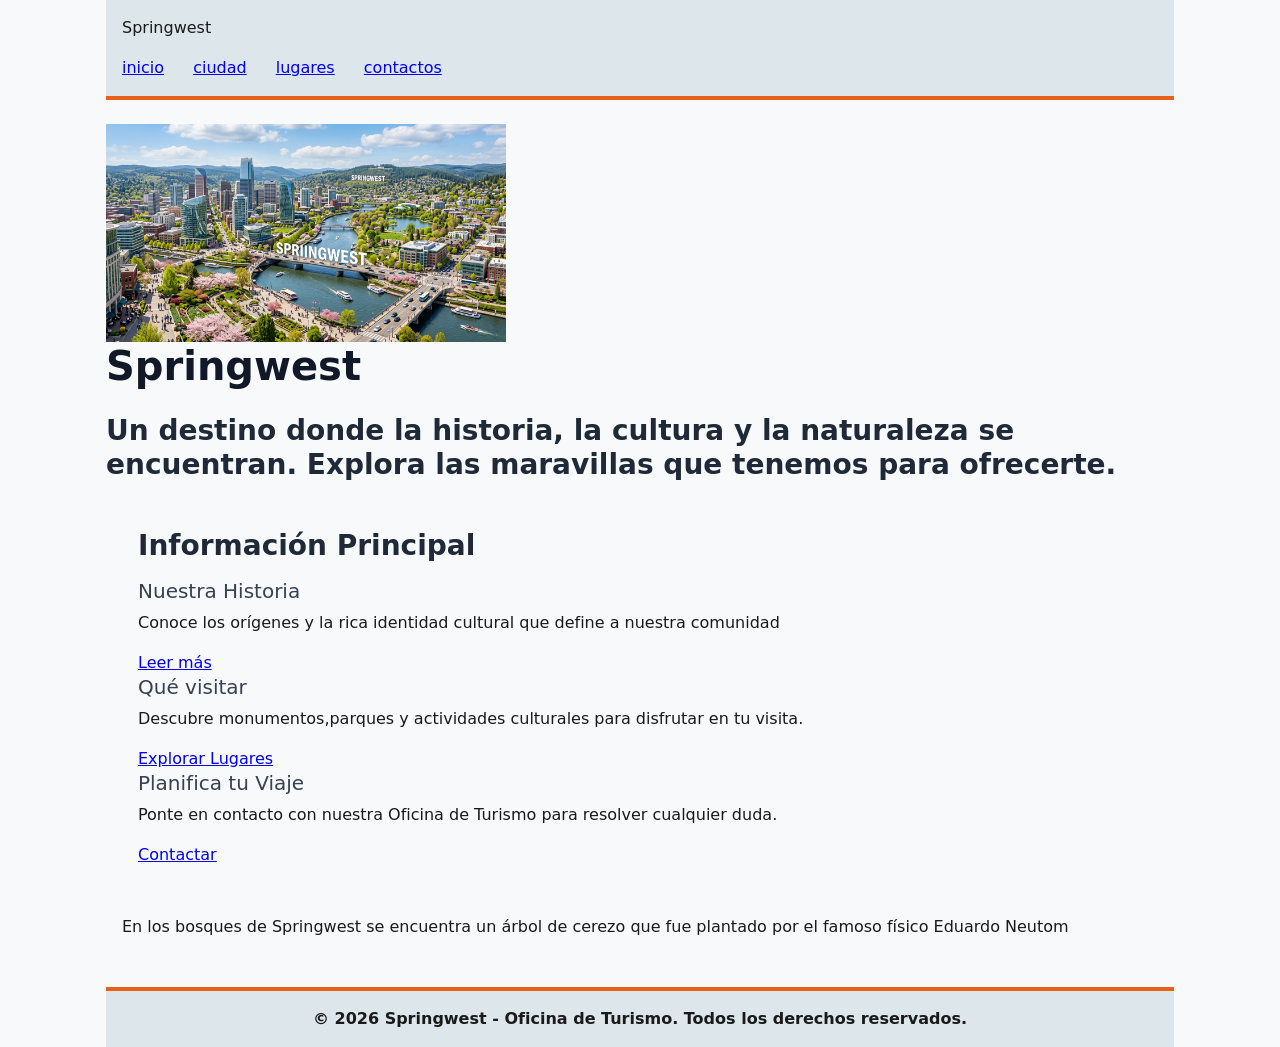
==== index.html @ 0a76c89a "Merge branch 'main' of https://github.com/LI-TP-grupo3/Trabajo-practico-3" ====
<!DOCTYPE html>
<html lang="es">
<head>
    <meta charset="UTF-8">
    <link rel="preconnect" href="https://fonts.googleapis.com">
<link rel="preconnect" href="https://fonts.gstatic.com" crossorigin>
<link href="https://fonts.googleapis.com/css2?family=Bitcount+Ink:wght@100..900&family=Edu+QLD+Hand:wght@400..700&family=Poppins:ital,wght@0,100;0,200;0,300;0,400;0,500;0,600;0,700;0,800;0,900;1,100;1,200;1,300;1,400;1,500;1,600;1,700;1,800;1,900&display=swap" rel="stylesheet">
<link rel="stylesheet"
    href="estilos.css">
    <meta name="viewport" content="width=device-width, initial-scale=1.0">
    <title>Portal Turístico</title>
    <link rel="stylesheet" href="styles/estilos.css">
</head>
<body>
    <header>
        <nav>
            <p>Springwest</p>
            <a href="index.html">inicio</a>
            <a href="ciudad.html">ciudad</a>
            <a href="lugares.html">lugares</a>
            <a href="contactos.html">contactos</a>
        </nav>
    </header>
        <img src="imagen/SPRINGWEST_img_14690567952539229724.jpg" alt="Foto de Springwest" width="400">
        <h1>Springwest</h1>
        <h2>Un destino donde la historia, la cultura y la naturaleza se encuentran. Explora las maravillas que tenemos para ofrecerte.</h2>
        <main>
            <section>
                <h2>Información Principal</h2>
                <div>
                    <article>
                    <h3>Nuestra Historia</h3>
                    <p>Conoce los orígenes y la rica identidad cultural que define a nuestra comunidad</p>
                    <a href="ciudad.html">Leer más</a>
                    </article>
                </div>
                <div>
                    <article>
                    <h3>
                        Qué visitar
                    </h3>
                    <p>Descubre monumentos,parques y actividades culturales para disfrutar en tu visita.</p>
                    <a href="lugares.html">Explorar Lugares</a>
                    </article>
                </div>
                <div>
                    <article>
                    <h3>
                    Planifica tu Viaje
                    </h3>
                    <p>Ponte en contacto con nuestra Oficina de Turismo para resolver cualquier duda.</p>
                    <a href="contactos.html">Contactar</a>
                    </article>
                </div>  
            </section>
        <aside>En los bosques de Springwest se encuentra un árbol de cerezo que fue plantado por el famoso físico Eduardo Neutom</aside>
        </main>
    

    <footer>
        <strong>&copy; 2026 Springwest - Oficina de Turismo. Todos los derechos reservados.</strong>
    </footer>   
</body>
</html>
---- styles/estilos.css ----
:root {
  /* Paleta de colores */
  --clr-primary: #0066ff;
  --clr-bg: #f8f9fa;
  --clr-text-main: #212529;
  --clr-heading: #111827;      /* Color para h1 */
  --clr-subheading: #1f2937;   /* Color para h2 */
  --clr-caption: #374151;      /* Color para h3 */

  /* Tipografía (Google Fonts como principal, sans-serif como respaldo) */
  --font-main: 'Inter', system-ui, -apple-system, sans-serif;

  /* Tamaños de fuente */
  --fs-base: 1rem;       /* 16px base recomendado */
  --fs-h3: 1.25rem;      /* 20px */
  --fs-h2: 1.75rem;      /* 28px */
  --fs-h1: 2.5rem;       /* 40px */

  /* Pesos de fuente */
  --fw-regular: 400;
  --fw-medium: 500;
  --fw-bold: 700;

  /* Altura de línea */
  --lh-tight: 1.2;
  --lh-normal: 1.5;

  /* Espaciado */
  --space-sm: 0.5rem;
  --space-md: 1rem;
  --space-lg: 1.5rem;
}

/* ==========================================
   2. RESET MODERNO
   ========================================== */
*,
*::before,
*::after {
  box-sizing: border-box;
  margin: 0;
  padding: 0;
}

html {
  color-scheme: light dark;
}

img,
picture,
video,
canvas,
svg {
  display: block;
  max-width: 100%;
}

input,
button,
textarea,
select {
  font: inherit;
}

/* ==========================================
   3. ESTILOS DEL BODY (FUENTAY TAMAÑO BASE)
   ========================================== */
body {
  /* Fuente elegida como principal del sitio */
  font-family: var(--font-main);
  /* Tamaño de fuente base (16px) */
  font-size: var(--fs-base);
  font-weight: var(--fw-regular);
  line-height: var(--lh-normal);
  color: var(--clr-text-main);
  background-color: var(--clr-bg);

  min-height: 100vh;
  text-rendering: optimizeLegibility;
  -webkit-font-smoothing: antialiased;

  display: flex;
  flex-direction: column;
}

/* ==========================================
   4. ESTILOS DIFERENCIADOS PARA HEADINGS
   ========================================== */
h1, h2, h3 {
  font-family: var(--font-main);
  line-height: var(--lh-tight);
}

h1 {
  font-size: var(--fs-h1);
  font-weight: var(--fw-bold);
  color: var(--clr-heading);
  margin-bottom: var(--space-lg);
}

h2 {
  font-size: var(--fs-h2);
  font-weight: var(--fw-bold);
  color: var(--clr-subheading);
  margin-bottom: var(--space-md);
}

h3 {
  font-size: var(--fs-h3);
  font-weight: var(--fw-medium);
  color: var(--clr-caption);
  margin-bottom: var(--space-sm);
}

/* ===== Variables ===== */
:root {
    --color-fondo: #F7F9FA;
    --color-texto: #1A1A1A;
    --color-acento: #E8611A;
    --color-header-footer: #DDE6EA;
}

/* ===== Reset ===== */
* {
    box-sizing: border-box;
    margin: 0;
    padding: 0;
}

/* ===== Body ===== */
body {
    background-color: var(--color-fondo);
    color: var(--color-texto);
    max-width: 1100px;
    margin: 0 auto;
    padding: 0 1rem;
}

/* ===== Header ===== */
header {
    background-color: var(--color-header-footer);
    padding: 1rem;
    margin-bottom: 1.5rem;
    border-bottom: 4px solid var(--color-acento);
}

/* ===== Navegacion ===== */
nav a {
    margin-right: 1.5rem;
}

/* ===== Contenido principal ===== */
main {
    padding: 1rem;
}

section {
    padding: 1rem;
    margin-bottom: 2rem;
}

p {
    margin-bottom: 1rem;
}

/* ===== Footer ===== */
footer {
    background-color: var(--color-header-footer);
    padding: 1rem;
    margin-top: 2rem;
    text-align: center;
    border-top: 4px solid var(--color-acento);
}
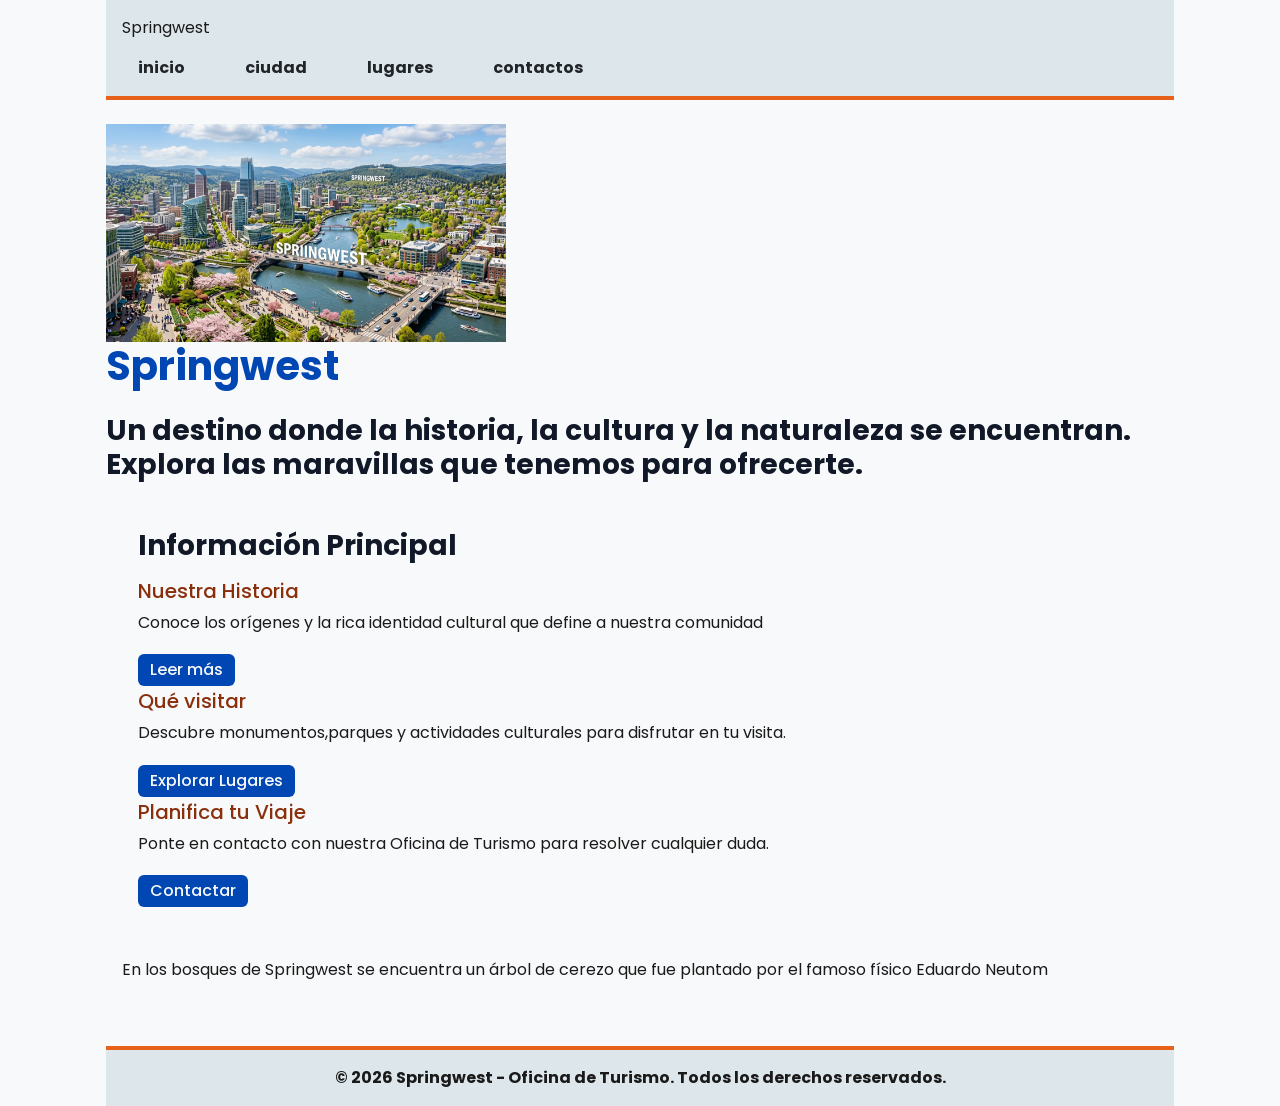
==== commit ac7c6574: "Fix imports y estilos" ====
--- a/index.html
+++ b/index.html
@@ -3,13 +3,11 @@
 <head>
     <meta charset="UTF-8">
     <link rel="preconnect" href="https://fonts.googleapis.com">
-<link rel="preconnect" href="https://fonts.gstatic.com" crossorigin>
-<link href="https://fonts.googleapis.com/css2?family=Bitcount+Ink:wght@100..900&family=Edu+QLD+Hand:wght@400..700&family=Poppins:ital,wght@0,100;0,200;0,300;0,400;0,500;0,600;0,700;0,800;0,900;1,100;1,200;1,300;1,400;1,500;1,600;1,700;1,800;1,900&display=swap" rel="stylesheet">
-<link rel="stylesheet"
-    href="estilos.css">
+    <link rel="preconnect" href="https://fonts.gstatic.com" crossorigin>
+    <link href="https://fonts.googleapis.com/css2?family=Bitcount+Ink:wght@100..900&family=Edu+QLD+Hand:wght@400..700&family=Poppins:ital,wght@0,100;0,200;0,300;0,400;0,500;0,600;0,700;0,800;0,900;1,100;1,200;1,300;1,400;1,500;1,600;1,700;1,800;1,900&display=swap" rel="stylesheet">
+    <link rel="stylesheet" href="styles/estilos.css">
     <meta name="viewport" content="width=device-width, initial-scale=1.0">
     <title>Portal Turístico</title>
-    <link rel="stylesheet" href="styles/estilos.css">
 </head>
 <body>
     <header>
--- a/styles/estilos.css
+++ b/styles/estilos.css
@@ -1,143 +1,74 @@
-
+/* Variables */
 :root {
-  /* Paleta de colores */
-  --clr-primary: #0066ff;
-  --clr-bg: #f8f9fa;
-  --clr-text-main: #212529;
-  --clr-heading: #111827;      /* Color para h1 */
-  --clr-subheading: #1f2937;   /* Color para h2 */
-  --clr-caption: #374151;      /* Color para h3 */
-
-  /* Tipografía (Google Fonts como principal, sans-serif como respaldo) */
-  --font-main: 'Inter', system-ui, -apple-system, sans-serif;
-
-  /* Tamaños de fuente */
-  --fs-base: 1rem;       /* 16px base recomendado */
-  --fs-h3: 1.25rem;      /* 20px */
-  --fs-h2: 1.75rem;      /* 28px */
-  --fs-h1: 2.5rem;       /* 40px */
-
-  /* Pesos de fuente */
-  --fw-regular: 400;
-  --fw-medium: 500;
-  --fw-bold: 700;
-
-  /* Altura de línea */
-  --lh-tight: 1.2;
-  --lh-normal: 1.5;
-
-  /* Espaciado */
-  --space-sm: 0.5rem;
-  --space-md: 1rem;
-  --space-lg: 1.5rem;
-}
-
-/* ==========================================
-   2. RESET MODERNO
-   ========================================== */
-*,
-*::before,
-*::after {
-  box-sizing: border-box;
-  margin: 0;
-  padding: 0;
-}
-
-html {
-  color-scheme: light dark;
-}
-
-img,
-picture,
-video,
-canvas,
-svg {
-  display: block;
-  max-width: 100%;
-}
-
-input,
-button,
-textarea,
-select {
-  font: inherit;
-}
-
-/* ==========================================
-   3. ESTILOS DEL BODY (FUENTAY TAMAÑO BASE)
-   ========================================== */
-body {
-  /* Fuente elegida como principal del sitio */
-  font-family: var(--font-main);
-  /* Tamaño de fuente base (16px) */
-  font-size: var(--fs-base);
-  font-weight: var(--fw-regular);
-  line-height: var(--lh-normal);
-  color: var(--clr-text-main);
-  background-color: var(--clr-bg);
-
-  min-height: 100vh;
-  text-rendering: optimizeLegibility;
-  -webkit-font-smoothing: antialiased;
-
-  display: flex;
-  flex-direction: column;
-}
-
-/* ==========================================
-   4. ESTILOS DIFERENCIADOS PARA HEADINGS
-   ========================================== */
-h1, h2, h3 {
-  font-family: var(--font-main);
-  line-height: var(--lh-tight);
-}
-
-h1 {
-  font-size: var(--fs-h1);
-  font-weight: var(--fw-bold);
-  color: var(--clr-heading);
-  margin-bottom: var(--space-lg);
-}
-
-h2 {
-  font-size: var(--fs-h2);
-  font-weight: var(--fw-bold);
-  color: var(--clr-subheading);
-  margin-bottom: var(--space-md);
-}
-
-h3 {
-  font-size: var(--fs-h3);
-  font-weight: var(--fw-medium);
-  color: var(--clr-caption);
-  margin-bottom: var(--space-sm);
-}
-
-/* ===== Variables ===== */
-:root {
+    --color-primario: #0047B3;
+    --color-texto-claro: #f8f9fa;
+    --color-nav: #212529;
+    --color-titulo: #111827;
     --color-fondo: #F7F9FA;
     --color-texto: #1A1A1A;
     --color-acento: #E8611A;
+    --color-acento-oscuro: #8A2F0C;
     --color-header-footer: #DDE6EA;
-}
-
-/* ===== Reset ===== */
+
+    --fuente-principal: 'Poppins', system-ui, -apple-system, sans-serif;
+
+    --tamano-base: 1rem;
+    --tamano-h3: 1.25rem;
+    --tamano-h2: 1.75rem;
+    --tamano-h1: 2.5rem;
+
+    --peso-normal: 400;
+    --peso-medio: 500;
+    --peso-negrita: 700;
+
+    --interlineado-ajustado: 1.2;
+    --interlineado-normal: 1.5;
+
+    --espacio-chico: 0.5rem;
+    --espacio-medio: 1rem;
+    --espacio-grande: 1.5rem;
+}
+
+/* Reset */
 * {
     box-sizing: border-box;
     margin: 0;
     padding: 0;
 }
 
-/* ===== Body ===== */
+html {
+    color-scheme: light dark;
+}
+
+img {
+    display: block;
+    max-width: 100%;
+}
+
+input,
+textarea {
+    font: inherit;
+}
+
+/* Body */
 body {
+    font-family: var(--fuente-principal);
+    font-size: var(--tamano-base);
+    font-weight: var(--peso-normal);
+    line-height: var(--interlineado-normal);
+    color: var(--color-texto);
     background-color: var(--color-fondo);
-    color: var(--color-texto);
+    min-height: 100vh;
+    text-rendering: optimizeLegibility;
+    -webkit-font-smoothing: antialiased;
+    display: flex;
+    flex-direction: column;
     max-width: 1100px;
     margin: 0 auto;
     padding: 0 1rem;
 }
 
-/* ===== Header ===== */
+/* Header */
 header {
     background-color: var(--color-header-footer);
     padding: 1rem;
@@ -145,14 +76,26 @@
     border-bottom: 4px solid var(--color-acento);
 }
 
-/* ===== Navegacion ===== */
+/* Navegación */
 nav a {
+    color: var(--color-nav);
+    text-decoration: none;
+    font-weight: var(--peso-negrita);
+    padding: 0.5rem 1rem;
     margin-right: 1.5rem;
-}
-
-/* ===== Contenido principal ===== */
+    border-radius: 6px;
+    transition: background-color 0.3s, color 0.3s;
+}
+
+nav a:hover {
+    background-color: var(--color-primario);
+    color: var(--color-texto-claro);
+}
+
+/* Contenido */
 main {
     padding: 1rem;
+    margin-bottom: 1rem;
 }
 
 section {
@@ -160,11 +103,110 @@
     margin-bottom: 2rem;
 }
 
+/* Textos */
+h1,
+h2,
+h3 {
+    font-family: var(--fuente-principal);
+    line-height: var(--interlineado-ajustado);
+}
+
+h1 {
+    font-size: var(--tamano-h1);
+    font-weight: var(--peso-negrita);
+    color: var(--color-primario);
+    margin-bottom: var(--espacio-grande);
+}
+
+h2 {
+    font-size: var(--tamano-h2);
+    font-weight: var(--peso-negrita);
+    color: var(--color-titulo);
+    margin-bottom: var(--espacio-medio);
+}
+
+h3 {
+    font-size: var(--tamano-h3);
+    font-weight: var(--peso-medio);
+    color: var(--color-acento-oscuro);
+    margin-bottom: var(--espacio-chico);
+}
+
 p {
     margin-bottom: 1rem;
 }
 
-/* ===== Footer ===== */
+/* Enlaces */
+main a {
+    display: inline-block;
+    background-color: var(--color-primario);
+    color: var(--color-texto-claro);
+    text-decoration: none;
+    font-weight: var(--peso-medio);
+    padding: 0.25rem 0.75rem;
+    margin: 0.2rem 0;
+    border-radius: 6px;
+    transition: background-color 0.3s;
+}
+
+main a:hover {
+    background-color: var(--color-titulo);
+}
+
+/* Contacto */
+.contacto {
+    list-style: none;
+    background-color: var(--color-header-footer);
+    border: 1px solid var(--color-primario);
+    border-radius: 8px;
+    padding: 1.5rem;
+}
+
+.contacto li {
+    margin-bottom: 0.5rem;
+}
+
+/* Tabla */
+table {
+    width: 100%;
+    border-collapse: collapse;
+    margin-bottom: 1rem;
+}
+
+th,
+td {
+    border: 1px solid var(--color-primario);
+    padding: 0.5rem 1rem;
+    text-align: left;
+}
+
+thead {
+    background-color: var(--color-primario);
+    color: var(--color-texto-claro);
+}
+
+tbody tr:nth-child(even) {
+    background-color: var(--color-header-footer);
+}
+
+/* Formulario */
+label {
+    display: block;
+    margin-bottom: 0.25rem;
+}
+
+input,
+textarea {
+    display: block;
+    width: 100%;
+    max-width: 400px;
+    padding: 0.5rem;
+    margin-bottom: 1rem;
+    border: 1px solid var(--color-primario);
+    border-radius: 6px;
+}
+
+/* Footer */
 footer {
     background-color: var(--color-header-footer);
     padding: 1rem;
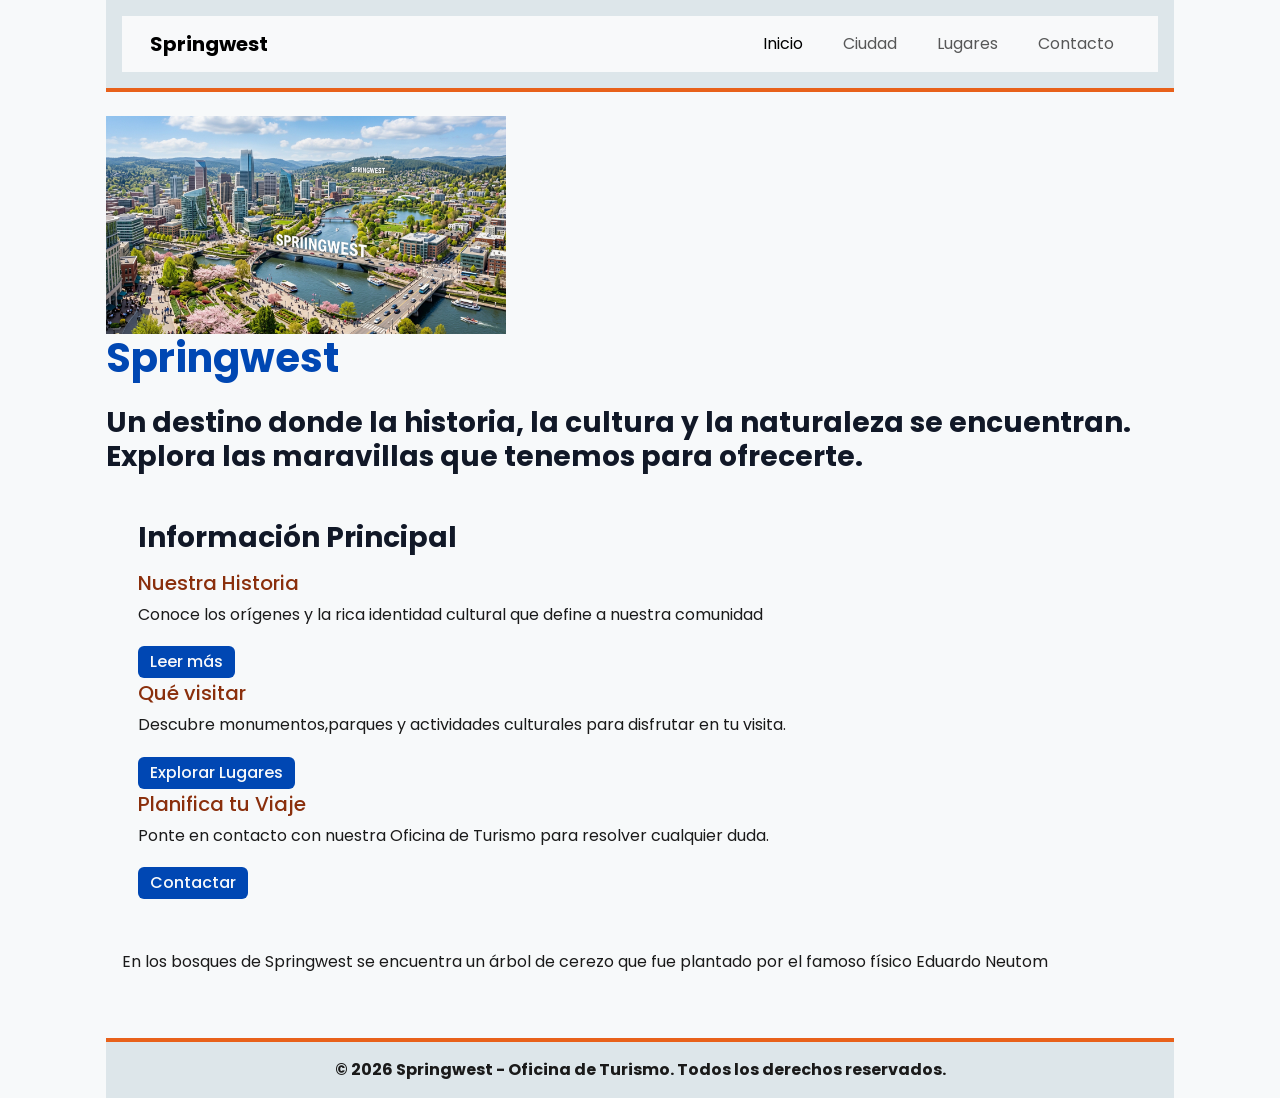
==== commit 6768eaf6: "agrego navbar responsiva de bootstrap en todas las páginas" ====
--- a/index.html
+++ b/index.html
@@ -5,20 +5,45 @@
     <link rel="preconnect" href="https://fonts.googleapis.com">
     <link rel="preconnect" href="https://fonts.gstatic.com" crossorigin>
     <link href="https://fonts.googleapis.com/css2?family=Bitcount+Ink:wght@100..900&family=Edu+QLD+Hand:wght@400..700&family=Poppins:ital,wght@0,100;0,200;0,300;0,400;0,500;0,600;0,700;0,800;0,900;1,100;1,200;1,300;1,400;1,500;1,600;1,700;1,800;1,900&display=swap" rel="stylesheet">
+    <link href="https://cdn.jsdelivr.net/npm/bootstrap@5.0.2/dist/css/bootstrap.min.css" rel="stylesheet" integrity="sha384-EVSTQN3/azprG1Anm3QDgpJLIm9Nao0Yz1ztcQTwFspd3yD65VohhpuuCOmLASjC" crossorigin="anonymous">
     <link rel="stylesheet" href="styles/estilos.css">
     <meta name="viewport" content="width=device-width, initial-scale=1.0">
     <title>Portal Turístico</title>
 </head>
 <body>
-    <header>
-        <nav>
-            <p>Springwest</p>
-            <a href="index.html">inicio</a>
-            <a href="ciudad.html">ciudad</a>
-            <a href="lugares.html">lugares</a>
-            <a href="contactos.html">contactos</a>
-        </nav>
-    </header>
+
+<header>
+  <nav class="navbar navbar-expand-lg navbar-light bg-light">
+    <div class="container-fluid">
+      <a class="navbar-brand" href="index.html">Springwest</a>
+
+      <!-- Botón Hamburguesa para celulares -->
+      <button class="navbar-toggler" type="button" data-bs-toggle="collapse" data-bs-target="#navbarNav" aria-controls="navbarNav" aria-expanded="false" aria-label="Toggle navigation">
+        <span class="navbar-toggler-icon"></span>
+      </button>
+
+      <!-- Enlaces del menú -->
+      <div class="collapse navbar-collapse" id="navbarNav">
+        <ul class="navbar-nav ms-auto">
+          <li class="nav-item">
+            <a class="nav-link active" aria-current="page" href="index.html">Inicio</a>
+          </li>
+          <li class="nav-item">
+            <a class="nav-link" href="ciudad.html">Ciudad</a>
+          </li>
+          <li class="nav-item">
+            <a class="nav-link" href="lugares.html">Lugares</a>
+          </li>
+          <li class="nav-item">
+            <a class="nav-link" href="contactos.html">Contacto</a>
+          </li>
+        </ul>
+      </div>
+    </div>
+  </nav>
+</header>
+
+    
         <img src="imagen/SPRINGWEST_img_14690567952539229724.jpg" alt="Foto de Springwest" width="400">
         <h1>Springwest</h1>
         <h2>Un destino donde la historia, la cultura y la naturaleza se encuentran. Explora las maravillas que tenemos para ofrecerte.</h2>
@@ -57,6 +82,7 @@
 
     <footer>
         <strong>&copy; 2026 Springwest - Oficina de Turismo. Todos los derechos reservados.</strong>
-    </footer>   
+    </footer>  
+<script src="https://cdn.jsdelivr.net/npm/bootstrap@5.0.2/dist/js/bootstrap.bundle.min.js" integrity="sha384-MrcW6ZMFYlzcLA8Nl+NtUVF0sA7MsXsP1UyJoMp4YLEuNSfAP+JcXn/tWtIaxVXM" crossorigin="anonymous"></script> 
 </body>
 </html>
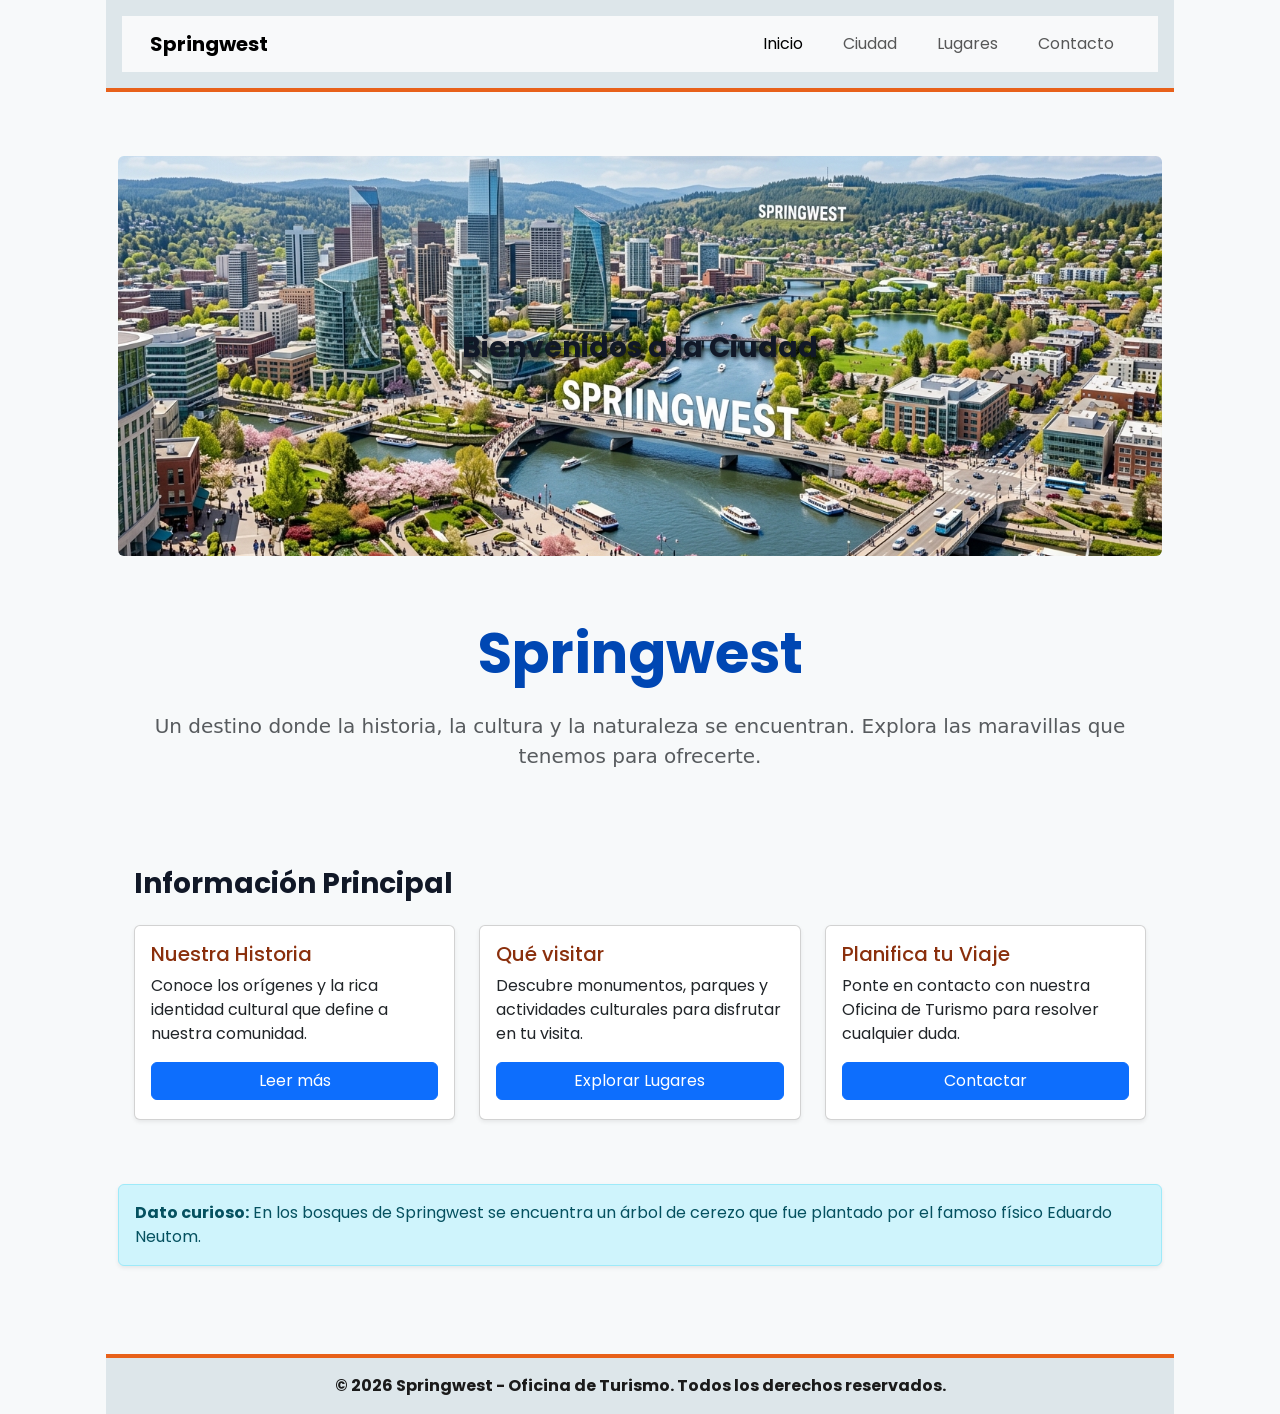
==== commit 4690d805: "retoques generales" ====
--- a/index.html
+++ b/index.html
@@ -8,7 +8,7 @@
     <link href="https://cdn.jsdelivr.net/npm/bootstrap@5.0.2/dist/css/bootstrap.min.css" rel="stylesheet" integrity="sha384-EVSTQN3/azprG1Anm3QDgpJLIm9Nao0Yz1ztcQTwFspd3yD65VohhpuuCOmLASjC" crossorigin="anonymous">
     <link rel="stylesheet" href="styles/estilos.css">
     <meta name="viewport" content="width=device-width, initial-scale=1.0">
-    <title>Portal Turístico</title>
+    <title>Portal Turístico - Springwest</title>
 </head>
 <body>
 
@@ -43,46 +43,64 @@
   </nav>
 </header>
 
-    
-        <img src="imagen/SPRINGWEST_img_14690567952539229724.jpg" alt="Foto de Springwest" width="400">
-        <h1>Springwest</h1>
-        <h2>Un destino donde la historia, la cultura y la naturaleza se encuentran. Explora las maravillas que tenemos para ofrecerte.</h2>
-        <main>
-            <section>
-                <h2>Información Principal</h2>
-                <div>
-                    <article>
+<!-- Todo el contenido principal va dentro de <main> -->
+<main class="container my-4">
+
+    <!-- Sección Hero con imagen y texto superpuesto -->
+    <div class="hero-container position-relative mb-5">
+        <img src="imagen/SPRINGWEST_img_14690567952539229724.jpg" alt="Imagen Ciudad Springwest" class="img-fluid rounded w-100 object-fit-cover" style="height: 400px;">
+        <div class="hero-texto">
+            <h2>Bienvenidos a la Ciudad</h2>
+        </div>
+    </div>
+
+    <!-- Títulos principales -->
+    <section class="text-center mb-5">
+        <h1 class="display-4 fw-bold">Springwest</h1>
+        <p class="lead text-muted">Un destino donde la historia, la cultura y la naturaleza se encuentran. Explora las maravillas que tenemos para ofrecerte.</p>       
+    </section>
+
+    <!-- Tarjetas de información principal ordenadas en columnas -->
+    <section class="mb-5">
+        <h2 class="mb-4">Información Principal</h2>
+        <div class="row g-4">
+            <div class="col-12 col-md-4">
+                <article class="card h-100 shadow-sm p-3 d-flex flex-column">
                     <h3>Nuestra Historia</h3>
-                    <p>Conoce los orígenes y la rica identidad cultural que define a nuestra comunidad</p>
-                    <a href="ciudad.html">Leer más</a>
-                    </article>
-                </div>
-                <div>
-                    <article>
-                    <h3>
-                        Qué visitar
-                    </h3>
-                    <p>Descubre monumentos,parques y actividades culturales para disfrutar en tu visita.</p>
-                    <a href="lugares.html">Explorar Lugares</a>
-                    </article>
-                </div>
-                <div>
-                    <article>
-                    <h3>
-                    Planifica tu Viaje
-                    </h3>
-                    <p>Ponte en contacto con nuestra Oficina de Turismo para resolver cualquier duda.</p>
-                    <a href="contactos.html">Contactar</a>
-                    </article>
-                </div>  
-            </section>
-        <aside>En los bosques de Springwest se encuentra un árbol de cerezo que fue plantado por el famoso físico Eduardo Neutom</aside>
-        </main>
-    
+                    <p class="flex-grow-1">Conoce los orígenes y la rica identidad cultural que define a nuestra comunidad.</p>
+                    <a href="ciudad.html" class="btn btn-primary mt-auto">Leer más</a>
+                </article>
+            </div>
+            
+            <div class="col-12 col-md-4">
+                <article class="card h-100 shadow-sm p-3 d-flex flex-column">
+                    <h3>Qué visitar</h3>
+                    <p class="flex-grow-1">Descubre monumentos, parques y actividades culturales para disfrutar en tu visita.</p>
+                    <a href="lugares.html" class="btn btn-primary mt-auto">Explorar Lugares</a>
+                </article>
+            </div>
+            
+            <div class="col-12 col-md-4">
+                <article class="card h-100 shadow-sm p-3 d-flex flex-column">
+                    <h3>Planifica tu Viaje</h3>
+                    <p class="flex-grow-1">Ponte en contacto con nuestra Oficina de Turismo para resolver cualquier duda.</p>
+                    <a href="contactos.html" class="btn btn-primary mt-auto">Contactar</a>
+                </article>
+            </div>  
+        </div>
+    </section>
 
-    <footer>
-        <strong>&copy; 2026 Springwest - Oficina de Turismo. Todos los derechos reservados.</strong>
-    </footer>  
+    <!-- Sección Aside -->
+    <aside class="alert alert-info shadow-sm" role="alert">
+        <strong>Dato curioso:</strong> En los bosques de Springwest se encuentra un árbol de cerezo que fue plantado por el famoso físico Eduardo Neutom.
+    </aside>
+
+</main>
+
+<footer>
+    <strong>&copy; 2026 Springwest - Oficina de Turismo. Todos los derechos reservados.</strong>
+</footer>  
+
 <script src="https://cdn.jsdelivr.net/npm/bootstrap@5.0.2/dist/js/bootstrap.bundle.min.js" integrity="sha384-MrcW6ZMFYlzcLA8Nl+NtUVF0sA7MsXsP1UyJoMp4YLEuNSfAP+JcXn/tWtIaxVXM" crossorigin="anonymous"></script> 
 </body>
 </html>
--- a/styles/estilos.css
+++ b/styles/estilos.css
@@ -34,10 +34,6 @@
     box-sizing: border-box;
     margin: 0;
     padding: 0;
-}
-
-html {
-    color-scheme: light dark;
 }
 
 img {
@@ -68,12 +64,15 @@
     padding: 0 1rem;
 }
 
-/* Header */
+/* Header (Unificado y con posición sticky) */
 header {
     background-color: var(--color-header-footer);
     padding: 1rem;
     margin-bottom: 1.5rem;
     border-bottom: 4px solid var(--color-acento);
+    position: sticky;
+    top: 0;
+    z-index: 1000; /* Asegura que quede por encima del resto del contenido */
 }
 
 /* Navegación */
@@ -213,4 +212,49 @@
     margin-top: 2rem;
     text-align: center;
     border-top: 4px solid var(--color-acento);
+}
+
+/*==========================================
+   Flexbox - Sección de Tarjetas / Ítems
+   ========================================== */
+
+.galeria-flex {
+  display: flex;
+  flex-wrap: wrap;
+  gap: 20px;
+  justify-content: center;
+  padding: 20px 0;
+}
+
+.card-flex {
+  flex: 1 1 280px;
+  background-color: #ffffff;
+  border: 1px solid #ddd;
+  border-radius: 8px;
+  padding: 15px;
+  box-shadow: 0 4px 6px rgba(0, 0, 0, 0.1);
+  display: flex;
+  flex-direction: column;
+  justify-content: space-between;
+}
+
+.card-flex img {
+  width: 100%;
+  height: 180px;
+  object-fit: cover;
+  border-radius: 6px;
+  margin-bottom: 10px;
+}
+
+/* Hero Texto (Asegúrate de que el contenedor padre tenga position: relative) */
+.hero-texto {
+  position: absolute;
+  top: 50%;
+  left: 50%;
+  transform: translate(-50%, -50%);
+  color: #ffffff;
+  font-size: 3rem;
+  font-weight: bold;
+  text-align: center;
+  text-shadow: 2px 2px 4px rgba(0, 0, 0, 0.7);
 }
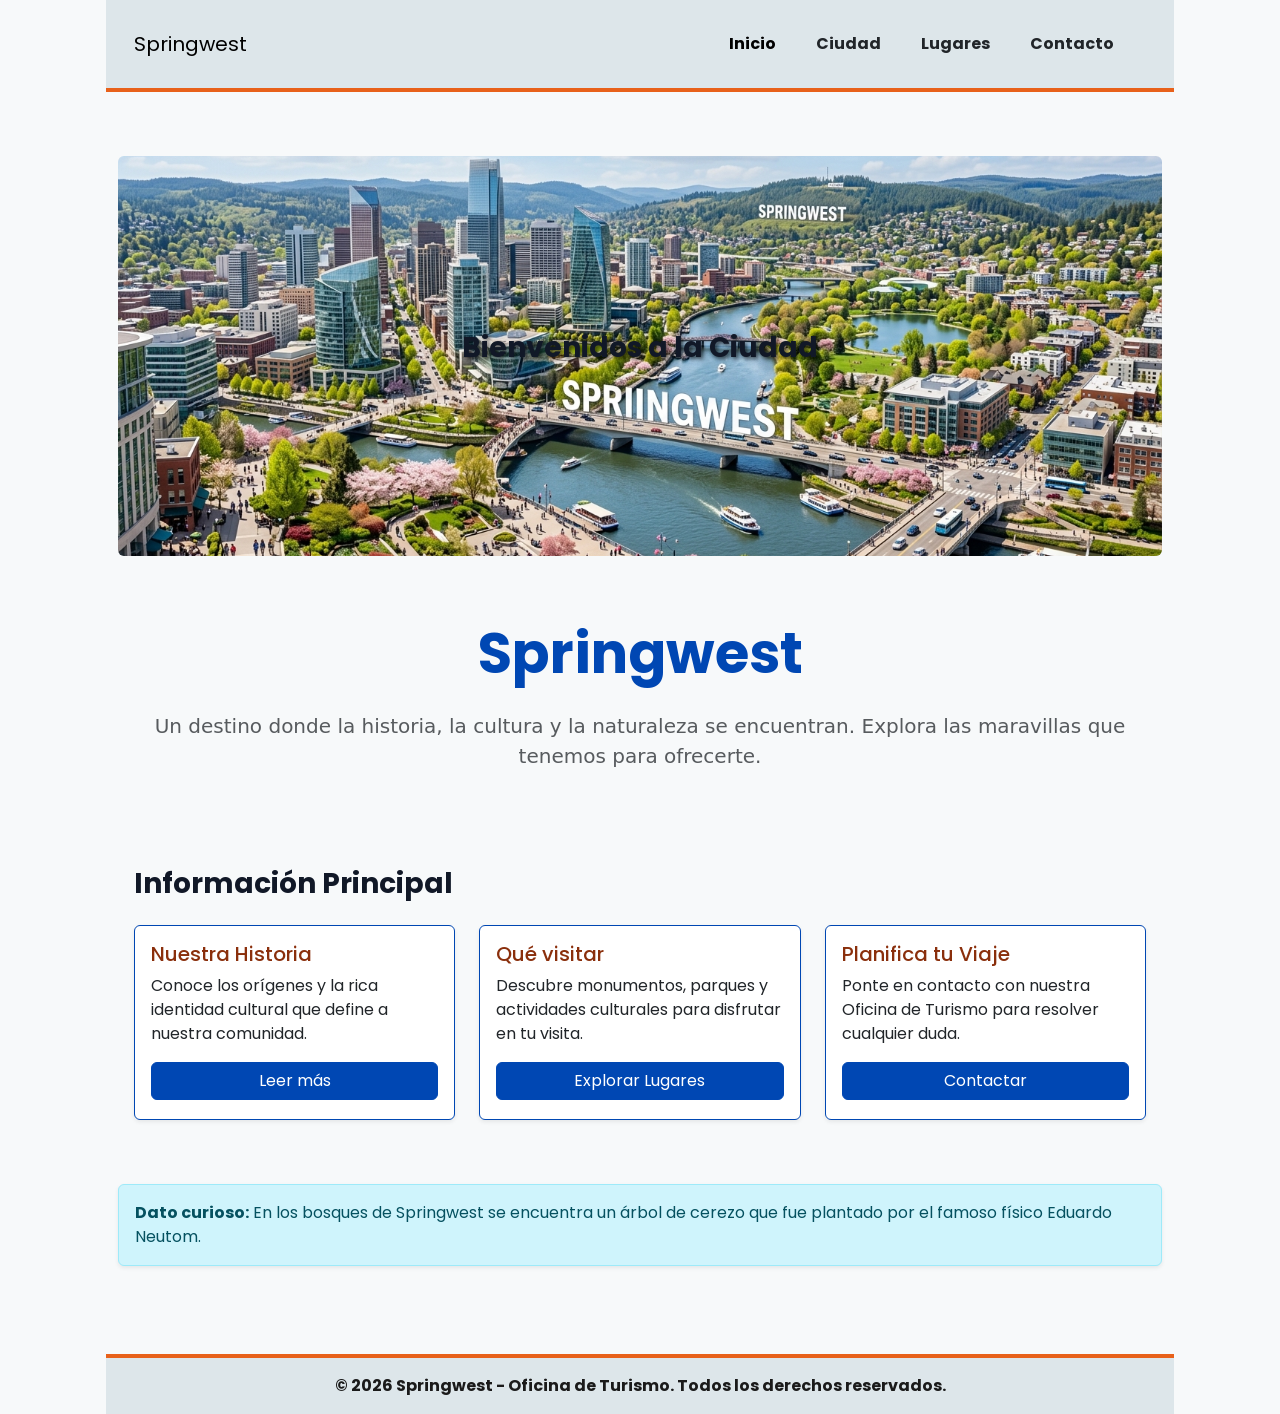
==== commit 6515931b: "arreglos de Bootstrap, link roto,navbar y errores de validador" ====
--- a/index.html
+++ b/index.html
@@ -91,7 +91,7 @@
     </section>
 
     <!-- Sección Aside -->
-    <aside class="alert alert-info shadow-sm" role="alert">
+    <aside class="alert alert-info shadow-sm">
         <strong>Dato curioso:</strong> En los bosques de Springwest se encuentra un árbol de cerezo que fue plantado por el famoso físico Eduardo Neutom.
     </aside>
 
--- a/styles/estilos.css
+++ b/styles/estilos.css
@@ -75,8 +75,8 @@
     z-index: 1000; /* Asegura que quede por encima del resto del contenido */
 }
 
-/* Navegación */
-nav a {
+/* Navegación Booststrap */
+.navbar .nav-link {
     color: var(--color-nav);
     text-decoration: none;
     font-weight: var(--peso-negrita);
@@ -86,7 +86,7 @@
     transition: background-color 0.3s, color 0.3s;
 }
 
-nav a:hover {
+.navbar .nav-link:hover {
     background-color: var(--color-primario);
     color: var(--color-texto-claro);
 }
@@ -257,4 +257,27 @@
   font-weight: bold;
   text-align: center;
   text-shadow: 2px 2px 4px rgba(0, 0, 0, 0.7);
+}
+
+/* ==========================================
+   Bootstrap - personalizaciones
+   ========================================== */
+
+.navbar {
+    background-color: var(--color-header-footer) !important;
+}
+
+.btn-primary {
+    background-color: var(--color-primario) !important;
+    border-color: var(--color-primario) !important;
+}
+
+.btn-primary:hover {
+    background-color: var(--color-titulo) !important;
+    border-color: var(--color-titulo) !important;
+}
+
+.card {
+    border-color: var(--color-primario);
+    background-color: #ffffff;
 }
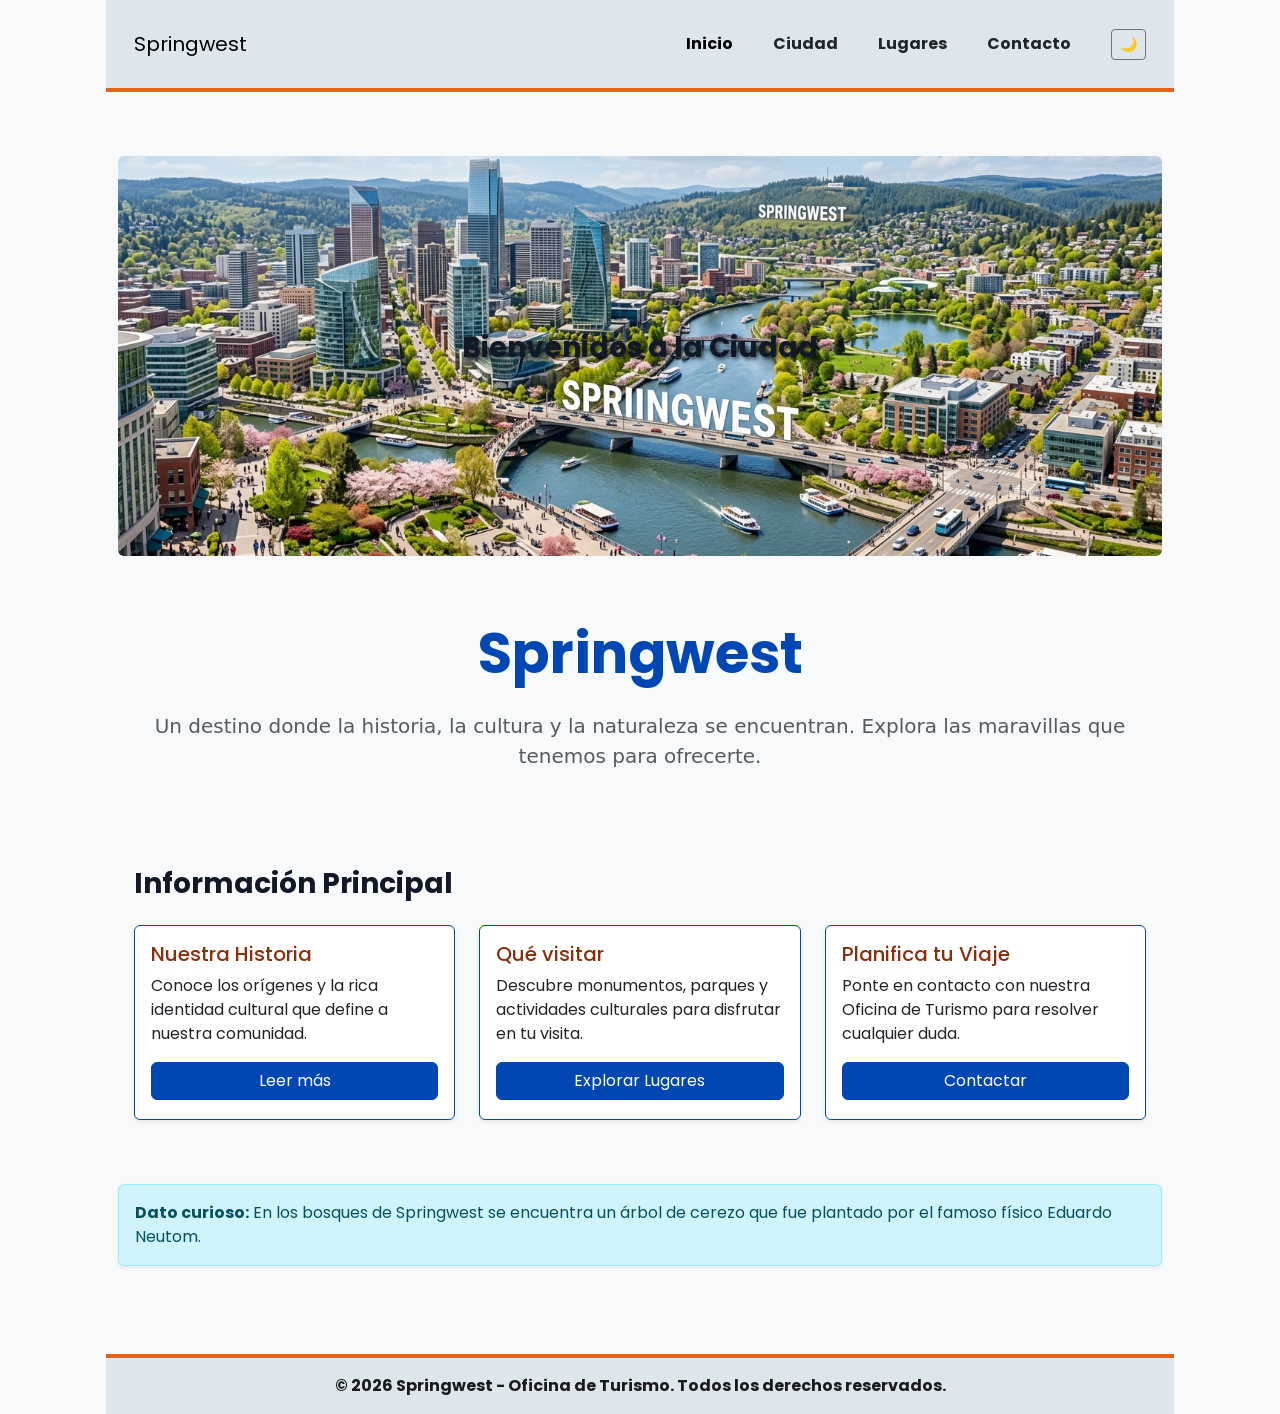
==== commit 587afcb8: "creacion y enlace de js y boton oscuro en todas las paginas" ====
--- a/index.html
+++ b/index.html
@@ -37,6 +37,9 @@
           <li class="nav-item">
             <a class="nav-link" href="contactos.html">Contacto</a>
           </li>
+           <li class="nav-item d-flex align-items-center ms-lg-2">
+               <button id="btn-modo" class="btn btn-outline-secondary btn-sm">🌙</button>
+           </li>
         </ul>
       </div>
     </div>
@@ -102,5 +105,6 @@
 </footer>  
 
 <script src="https://cdn.jsdelivr.net/npm/bootstrap@5.0.2/dist/js/bootstrap.bundle.min.js" integrity="sha384-MrcW6ZMFYlzcLA8Nl+NtUVF0sA7MsXsP1UyJoMp4YLEuNSfAP+JcXn/tWtIaxVXM" crossorigin="anonymous"></script> 
+<script src="js/script.js"></script>
 </body>
 </html>
